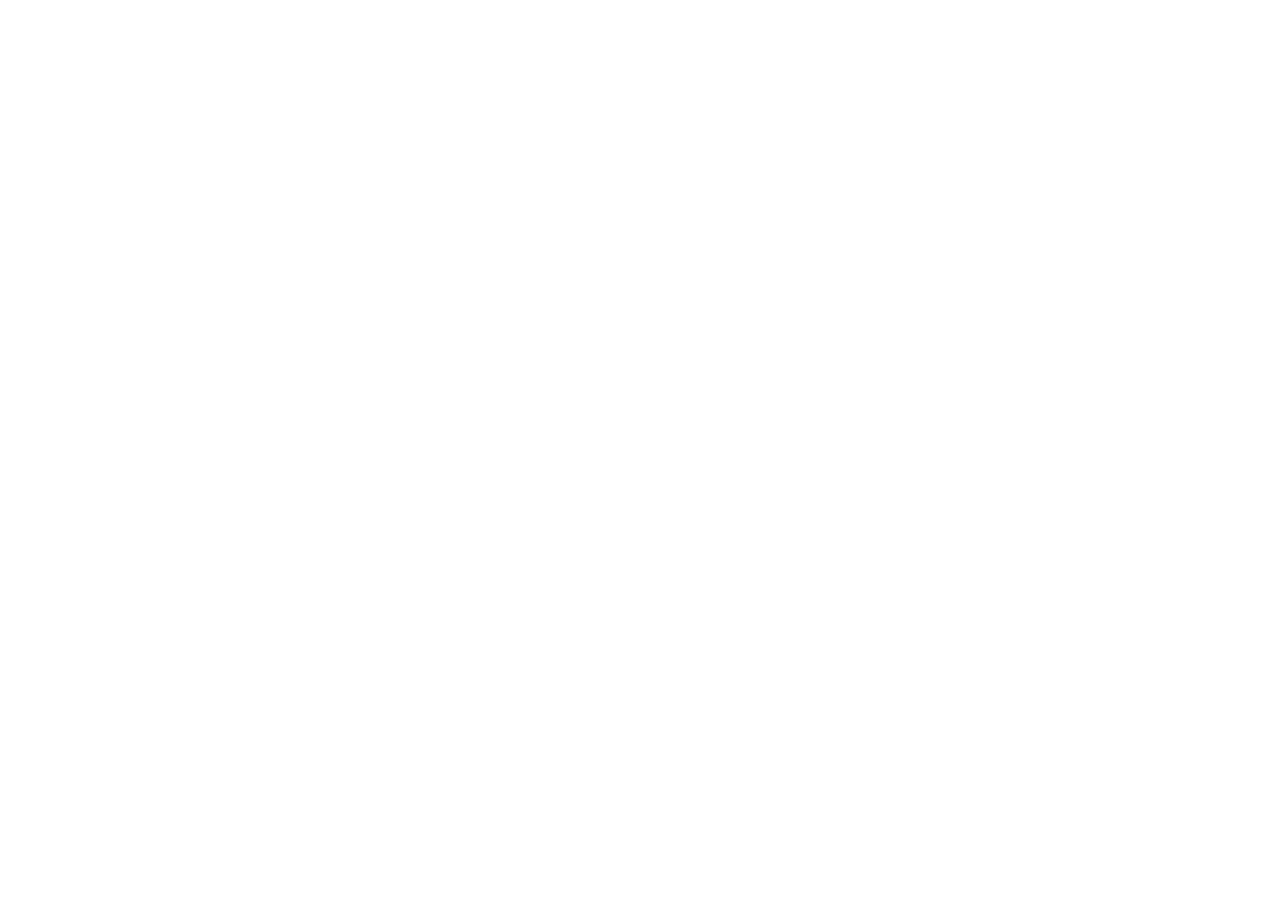
==== 3D.html @ e6c25d6a "16/4/2024" ====
<!DOCTYPE html PUBLIC "-//W3C//DTD XHTML 1.0 Transitional//EN" "http://www.w3.org/TR/xhtml1/DTD/xhtml1-transitional.dtd">
    <html xmlns="http://www.w3.org/1999/xhtml">
    <head>
    <meta http-equiv="Content-Type" content="text/html; charset=utf-8" />
    <title>Vk iuuuu Vân Anh</title> 

    <style type="text/css">
    html {
        overflow:hidden; 
        -ms-touch-action:none;
        -ms-content-zooming:none;
    }
    body {
        position:absolute;
        margin:0px;
        padding:0px;
        background:#fff;
        width:100%;
        height:100%;
    }
    #canvas {
        position:absolute;
        width:100%;
        height:100%;
        background:#fff;
    }
    </style>

    <script type="text/javascript" src="3DPhotos/js/ge1doot.js"></script>
    <script type="text/javascript">

    "use strict";

    (function () {
        /* ==== definitions ==== */
        var diapo = [], layers = [], ctx, pointer, scr, camera, light, fps = 0, quality = [1,2],
        // ---- poly constructor ----
        Poly = function (parent, face) {
            this.parent = parent;
            this.ctx    = ctx;
            this.color  = face.fill || false;
            this.points = [];
            if (!face.img) {
                // ---- create points ----
                for (var i = 0; i < 4; i++) {
                    this.points[i] = new ge1doot.transform3D.Point(
                        parent.pc.x + (face.x[i] * parent.normalZ) + (face.z[i] * parent.normalX),
                        parent.pc.y +  face.y[i],
                        parent.pc.z + (face.x[i] * parent.normalX) + (-face.z[i] * parent.normalZ)
                    );
                }
                this.points[3].next = false;
            }
        },
        // ---- diapo constructor ----
        Diapo = function (path, img, structure) {
            // ---- create image ----
            this.img = new ge1doot.transform3D.Image(
                this, path + img.img, 1, {
                    isLoaded: function(img) {
                        img.parent.isLoaded = true;
                        img.parent.loaded(img);
                    }
                }
            );
            this.visible  = false;
            this.normalX  = img.nx;
            this.normalZ  = img.nz;
            // ---- point center ----
            this.pc = new ge1doot.transform3D.Point(img.x, img.y, img.z);
            // ---- target positions ----
            this.tx = img.x + (img.nx * Math.sqrt(camera.focalLength) * 20);
            this.tz = img.z - (img.nz * Math.sqrt(camera.focalLength) * 20);
            // ---- create polygons ----
            this.poly = [];
            for (var i = -1, p; p = structure[++i];) {
                layers[i] = (p.img === true ? 1 : 2);
                this.poly.push(
                    new Poly(this, p)
                );
            }
        },
        // ---- init section ----
        init = function (json) {
            // draw poly primitive
            Poly.prototype.drawPoly = ge1doot.transform3D.drawPoly;
            // ---- init screen ----
            scr = new ge1doot.Screen({
                container: "canvas"
            });
            ctx = scr.ctx;
            scr.resize();
            // ---- init pointer ----
            pointer = new ge1doot.Pointer({
                tap: function () {
                    if (camera.over) {
                        if (camera.over === camera.target.elem) {
                            // ---- return to the center ----
                            camera.target.x = 0;
                            camera.target.z = 0;
                            camera.target.elem = false;
                        } else {
                            // ---- goto diapo ----
                            camera.target.elem = camera.over;
                            camera.target.x = camera.over.tx;
                            camera.target.z = camera.over.tz;
                            // ---- adapt tesselation level to distance ----
                            for (var i = 0, d; d = diapo[i++];) {
                                var dx = camera.target.x - d.pc.x;
                                var dz = camera.target.z - d.pc.z;
                                var dist = Math.sqrt(dx * dx + dz * dz);
                                var lev = (dist > 1500) ? quality[0] : quality[1];
                                d.img.setLevel(lev);
                            }
                        }
                    }
                }
            });
            // ---- init camera ----
            camera = new ge1doot.transform3D.Camera({
                focalLength: Math.sqrt(scr.width) * 10,
                easeTranslation: 0.025,
                easeRotation: 0.06,
                disableRz: true
            }, {
                move: function () {
                    this.over = false;
                    // ---- rotation ----
                    if (pointer.isDraging) {
                        this.target.elem = false;
                        this.target.ry = -pointer.Xi * 0.01;
                        this.target.rx = (pointer.Y - scr.height * 0.5) / (scr.height * 0.5);
                    } else {
                        if (this.target.elem) {
                            this.target.ry = Math.atan2(
                                this.target.elem.pc.x - this.x,
                                this.target.elem.pc.z - this.z
                            );
                        }
                    }
                    this.target.rx *= 0.9;
                }
            });
            camera.z  = -10000;
            camera.py = 0;
            // ---- create images ----
            for (var i = 0, img; img = json.imgdata[i++];) {
                diapo.push(
                    new Diapo(
                        json.options.imagesPath, 
                        img, 
                        json.structure
                    )
                );
            }	
            // ---- start engine ---- >>>
            setInterval(function() {
                quality = (fps > 50) ? [2,3] : [1,2];
                fps = 0;
            }, 1000);
            run();
        },
        // ---- main loop ----
        run = function () {
            // ---- clear screen ----
            ctx.clearRect(0, 0, scr.width, scr.height);
            // ---- camera ----
            camera.move();
            // ---- draw layers ----
            for (var k = -1, l; l = layers[++k];) {
                light = false;
                for (var i = 0, d; d = diapo[i++];) {
                    (l === 1 && d.draw()) || 
                    (d.visible && d.poly[k].draw());
                }
            }
            // ---- cursor ----
            if (camera.over && !pointer.isDraging) {
                scr.setCursor("pointer");
            } else {
                scr.setCursor("move");
            }
            // ---- loop ----
            fps++;
            requestAnimFrame(run);
        };
        /* ==== prototypes ==== */
        Poly.prototype.draw = function () {
            // ---- color light ----
            var c = this.color;
            if (c.light || !light) {
                var s = c.light ? this.parent.light : 1;
                // ---- rgba color ----
                light = "rgba(" + 
                    Math.round(c.r * s) + "," +
                    Math.round(c.g * s) + "," + 
                    Math.round(c.b * s) + "," + (c.a || 1) + ")";
                ctx.fillStyle = light;
            }
            // ---- paint poly ----
            if (!c.light || this.parent.light < 1) {
                // ---- projection ----
                for (
                    var i = 0; 
                    this.points[i++].projection();
                );
                this.drawPoly();
                ctx.fill();
            }
        }
        /* ==== image onload ==== */
        Diapo.prototype.loaded = function (img) {
            // ---- create points ----
            var d = [-1,1,1,-1,1,1,-1,-1];
            var w = img.texture.width  * 0.5;
            var h = img.texture.height * 0.5;
            for (var i = 0; i < 4; i++) {
                img.points[i] = new ge1doot.transform3D.Point(
                    this.pc.x + (w * this.normalZ * d[i]),
                    this.pc.y + (h * d[i + 4]),
                    this.pc.z + (w * this.normalX * d[i])
                );
            }
        }
        /* ==== images draw ==== */
        Diapo.prototype.draw = function () {
            // ---- visibility ----
            this.pc.projection();
            if (this.pc.Z > -(camera.focalLength >> 1) && this.img.transform3D(true)) {
                // ---- light ----
                this.light = 0.5 + Math.abs(this.normalZ * camera.cosY - this.normalX * camera.sinY) * 0.6;
                // ---- draw image ----
                this.visible = true;
                this.img.draw();
                // ---- test pointer inside ----
                if (pointer.hasMoved || pointer.isDown) {
                    if (
                        this.img.isPointerInside(
                            pointer.X,
                            pointer.Y
                        )
                    ) camera.over = this;
                }
            } else this.visible = false;
            return true;
        }
        return {
            // --- load data ----
            load : function (data) {
                window.addEventListener('load', function () {
                    ge1doot.loadJS(
                        "3DPhotos/js/imageTransform3D.js",
                        init, data
                    );
                }, false);
            }
        }
    })().load({
        imgdata:[
            // north
            {img:'3DPhotos/images/1.jpg', x:-1000, y:0, z:1500, nx:0, nz:1},
            {img:'3DPhotos/images/2.jpg', x:0,     y:0, z:1500, nx:0, nz:1},
            {img:'3DPhotos/images/3.jpg', x:1000,  y:0, z:1500, nx:0, nz:1},
            // east
            {img:'3DPhotos/images/4.jpg', x:1500,  y:0, z:1000, nx:-1, nz:0},
            {img:'3DPhotos/images/5.jpg', x:1500,  y:0, z:0, nx:-1, nz:0},
            {img:'3DPhotos/images/6.jpg', x:1500,  y:0, z:-1000, nx:-1, nz:0},
            // south
            {img:'3DPhotos/images/7.jpg', x:1000,  y:0, z:-1500, nx:0, nz:-1},
            {img:'3DPhotos/images/8.jpg', x:0,     y:0, z:-1500, nx:0, nz:-1},
            {img:'3DPhotos/images/9.jpg', x:-1000, y:0, z:-1500, nx:0, nz:-1},
            // west
            {img:'3DPhotos/images/10.jpg', x:-1500, y:0, z:-1000, nx:1, nz:0},
            {img:'3DPhotos/images/11.jpg', x:-1500, y:0, z:0, nx:1, nz:0},
            {img:'3DPhotos/images/12.jpg', x:-1500, y:0, z:1000, nx:1, nz:0}
        ],
        structure:[
            {
                // wall
                fill: {r:255, g:255, b:255, light:1},
                x: [-1001,-490,-490,-1001],
                z: [-500,-500,-500,-500],
                y: [500,500,-500,-500]
            },{
                // wall
                fill: {r:255, g:255, b:255, light:1},
                x: [-501,2,2,-500],
                z: [-500,-500,-500,-500],
                y: [500,500,-500,-500]
            },{
                // wall
                fill: {r:255, g:255, b:255, light:1},
                x: [0,502,502,0],
                z: [-500,-500,-500,-500],
                y: [500,500,-500,-500]
            },{
                // wall
                fill: {r:255, g:255, b:255, light:1},
                x: [490,1002,1002,490],
                z: [-500,-500,-500,-500],
                y: [500,500,-500,-500]
            },{
                // shadow
                fill: {r:0, g:0, b:0, a:0.2},
                x: [-420,420,420,-420],
                z: [-500,-500,-500,-500],
                y: [150, 150,-320,-320]
            },{
                // shadow
                fill: {r:0, g:0, b:0, a:0.2},
                x: [-20,20,20,-20],
                z: [-500,-500,-500,-500],
                y: [250, 250,150,150]
            },{
                // shadow
                fill: {r:0, g:0, b:0, a:0.2},
                x: [-20,20,20,-20],
                z: [-500,-500,-500,-500],
                y: [-320, -320,-500,-500]
            },{
                // shadow
                fill: {r:0, g:0, b:0, a:0.2},
                x: [-20,20,10,-10],
                z: [-500,-500,-100,-100],
                y: [-500, -500,-500,-500]
            },{
                // base
                fill: {r:32, g:32, b:32},
                x: [-50,50,50,-50],
                z: [-150,-150,-50,-50],
                y: [-500,-500,-500,-500]
            },{
                // support
                fill: {r:16, g:16, b:16},
                x: [-10,10,10,-10],
                z: [-100,-100,-100,-100],
                y: [300,300,-500,-500]
            },{
                // frame
                fill: {r:255, g:255, b:255},
                x: [-320,-320,-320,-320],
                z: [0,-20,-20,0],
                y: [-190,-190,190,190]
            },{
                // frame
                fill: {r:255, g:255, b:255},
                x: [320,320,320,320],
                z: [0,-20,-20,0],
                y: [-190,-190,190,190]
            },
            {img:true},
            {
                // ceilingLight
                fill: {r:255, g:128, b:0},
                x: [-50,50,50,-50],
                z: [450,450,550,550],
                y: [500,500,500,500]
            },{
                // groundLight
                fill: {r:255, g:128, b:0},
                x: [-50,50,50,-50],
                z: [450,450,550,550],
                y: [-500,-500,-500,-500]
            }
        ],
        options:{
            imagesPath: ""
        }
    });
    </script>

    </head> 
    <body>
    <div style="text-align:center;clear:both;">
    <script src="/gg_bd_ad_720x90.js" type="text/javascript"></script>
    <script src="/follow.js" type="text/javascript"></script>
    </div>

    <canvas id="canvas">你的浏览器不支持HTML5画布技术，请使用谷歌浏览器。</canvas>

    <audio id="player" autoplay loop>
        <source src="TanSuatTinhYeu-Sasablue-7409635.mp3"/>type="audio/mp3" />
    </audio>
    </body>
    </html>
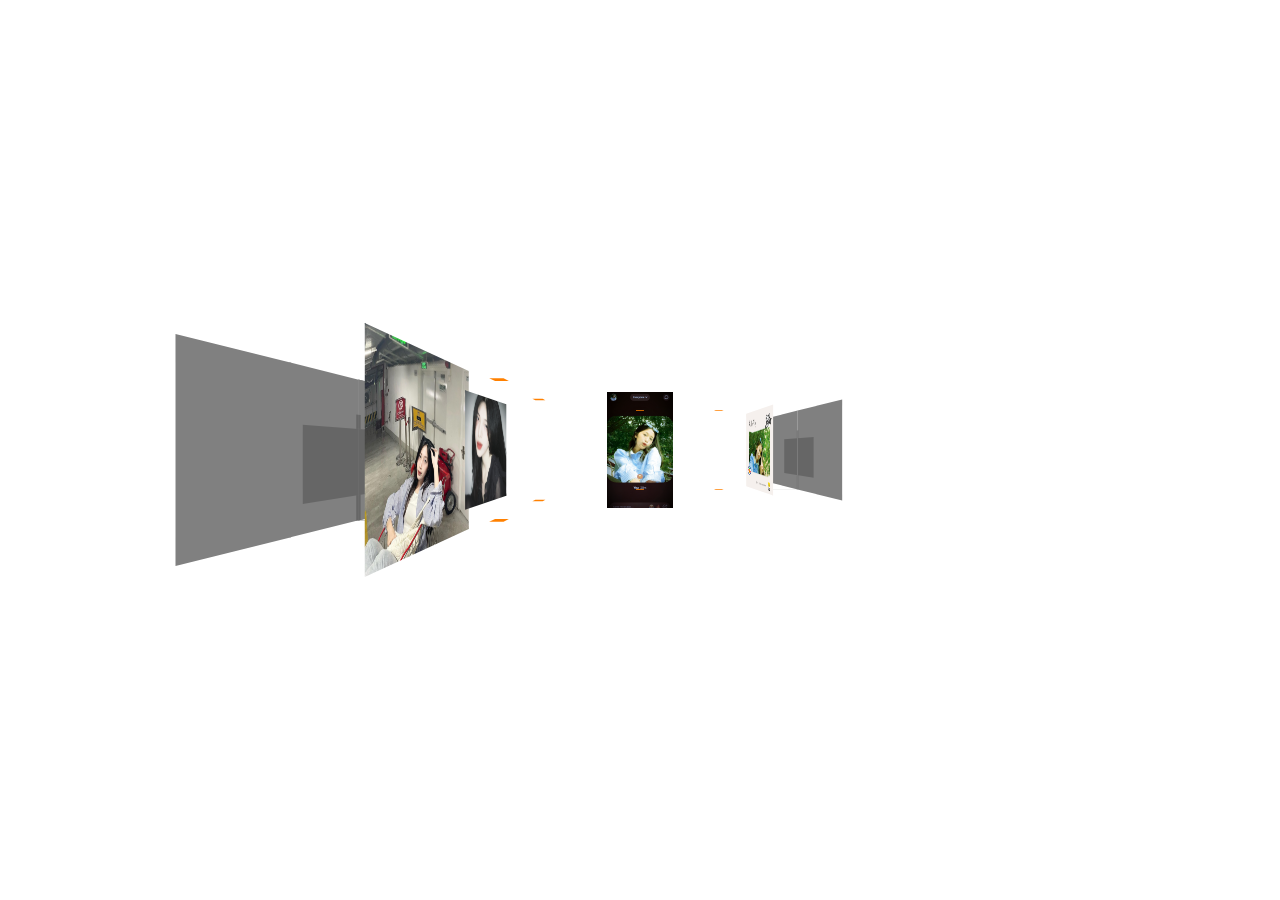
==== commit f0115f89: "Udate 3D.html" ====
--- a/3D.html
+++ b/3D.html
@@ -259,10 +259,10 @@
         imgdata:[
             // north
             {img:'3DPhotos/images/1.jpg', x:-1000, y:0, z:1500, nx:0, nz:1},
-            {img:'3DPhotos/images/2.jpg', x:0,     y:0, z:1500, nx:0, nz:1},
+            {img:'3DPhotos/images/2.PNG', x:0,     y:0, z:1500, nx:0, nz:1},
             {img:'3DPhotos/images/3.jpg', x:1000,  y:0, z:1500, nx:0, nz:1},
             // east
-            {img:'3DPhotos/images/4.jpg', x:1500,  y:0, z:1000, nx:-1, nz:0},
+            {img:'3DPhotos/images/4.PNG', x:1500,  y:0, z:1000, nx:-1, nz:0},
             {img:'3DPhotos/images/5.jpg', x:1500,  y:0, z:0, nx:-1, nz:0},
             {img:'3DPhotos/images/6.jpg', x:1500,  y:0, z:-1000, nx:-1, nz:0},
             // south
@@ -270,9 +270,9 @@
             {img:'3DPhotos/images/8.jpg', x:0,     y:0, z:-1500, nx:0, nz:-1},
             {img:'3DPhotos/images/9.jpg', x:-1000, y:0, z:-1500, nx:0, nz:-1},
             // west
-            {img:'3DPhotos/images/10.jpg', x:-1500, y:0, z:-1000, nx:1, nz:0},
-            {img:'3DPhotos/images/11.jpg', x:-1500, y:0, z:0, nx:1, nz:0},
-            {img:'3DPhotos/images/12.jpg', x:-1500, y:0, z:1000, nx:1, nz:0}
+            {img:'3DPhotos/images/10.JPG', x:-1500, y:0, z:-1000, nx:1, nz:0},
+            {img:'3DPhotos/images/11.JPG', x:-1500, y:0, z:0, nx:1, nz:0},
+            {img:'3DPhotos/images/12.PNG', x:-1500, y:0, z:1000, nx:1, nz:0}
         ],
         structure:[
             {
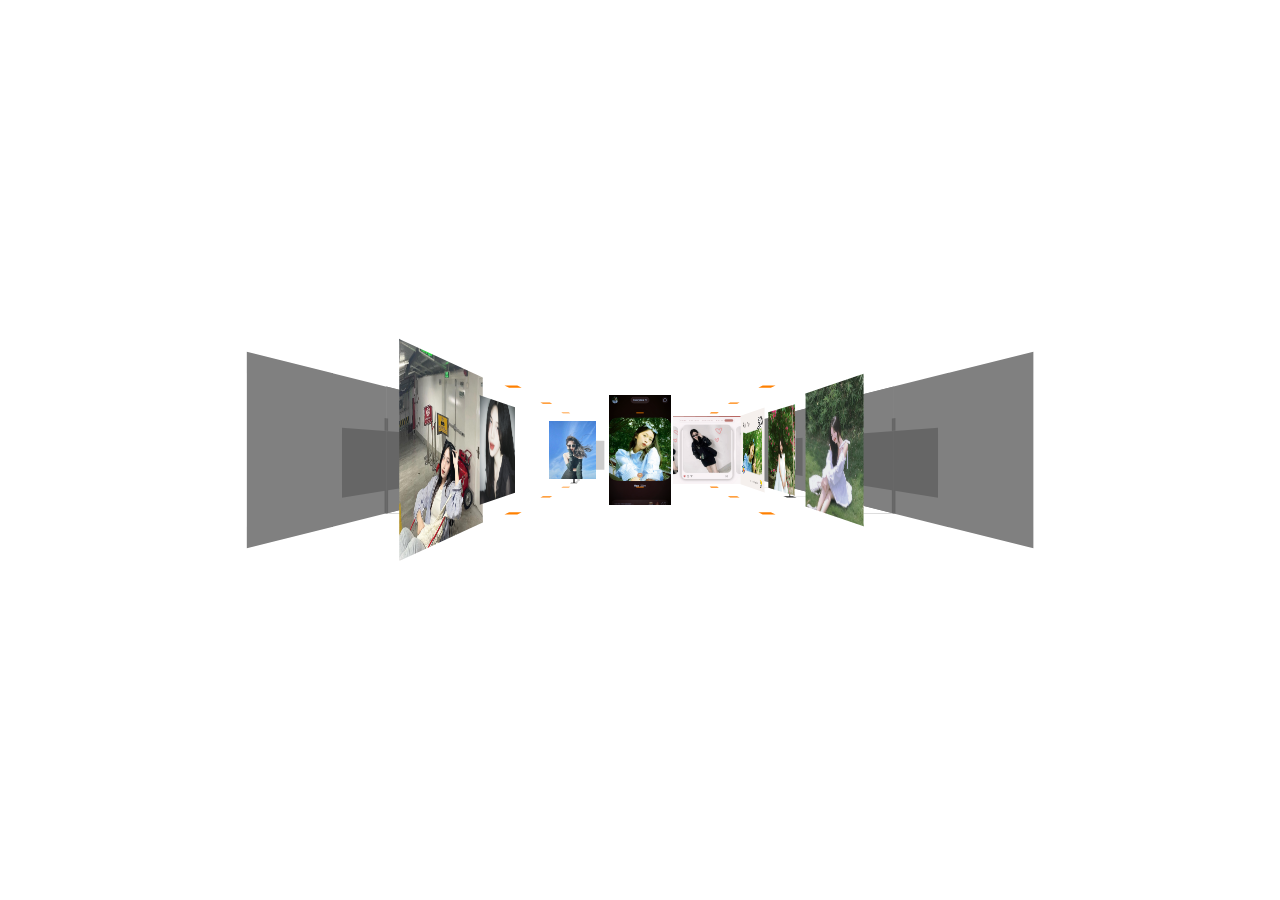
==== commit 5b8cb43a: "Update 3D.html" ====
--- a/3D.html
+++ b/3D.html
@@ -258,17 +258,17 @@
     })().load({
         imgdata:[
             // north
-            {img:'3DPhotos/images/1.jpg', x:-1000, y:0, z:1500, nx:0, nz:1},
+            {img:'3DPhotos/images/1.JPG', x:-1000, y:0, z:1500, nx:0, nz:1},
             {img:'3DPhotos/images/2.PNG', x:0,     y:0, z:1500, nx:0, nz:1},
-            {img:'3DPhotos/images/3.jpg', x:1000,  y:0, z:1500, nx:0, nz:1},
+            {img:'3DPhotos/images/3.JPG', x:1000,  y:0, z:1500, nx:0, nz:1},
             // east
             {img:'3DPhotos/images/4.PNG', x:1500,  y:0, z:1000, nx:-1, nz:0},
-            {img:'3DPhotos/images/5.jpg', x:1500,  y:0, z:0, nx:-1, nz:0},
-            {img:'3DPhotos/images/6.jpg', x:1500,  y:0, z:-1000, nx:-1, nz:0},
+            {img:'3DPhotos/images/5.JPG', x:1500,  y:0, z:0, nx:-1, nz:0},
+            {img:'3DPhotos/images/6.JPG', x:1500,  y:0, z:-1000, nx:-1, nz:0},
             // south
-            {img:'3DPhotos/images/7.jpg', x:1000,  y:0, z:-1500, nx:0, nz:-1},
-            {img:'3DPhotos/images/8.jpg', x:0,     y:0, z:-1500, nx:0, nz:-1},
-            {img:'3DPhotos/images/9.jpg', x:-1000, y:0, z:-1500, nx:0, nz:-1},
+            {img:'3DPhotos/images/7.JPG', x:1000,  y:0, z:-1500, nx:0, nz:-1},
+            {img:'3DPhotos/images/8.JPG', x:0,     y:0, z:-1500, nx:0, nz:-1},
+            {img:'3DPhotos/images/9.JPG', x:-1000, y:0, z:-1500, nx:0, nz:-1},
             // west
             {img:'3DPhotos/images/10.JPG', x:-1500, y:0, z:-1000, nx:1, nz:0},
             {img:'3DPhotos/images/11.JPG', x:-1500, y:0, z:0, nx:1, nz:0},
